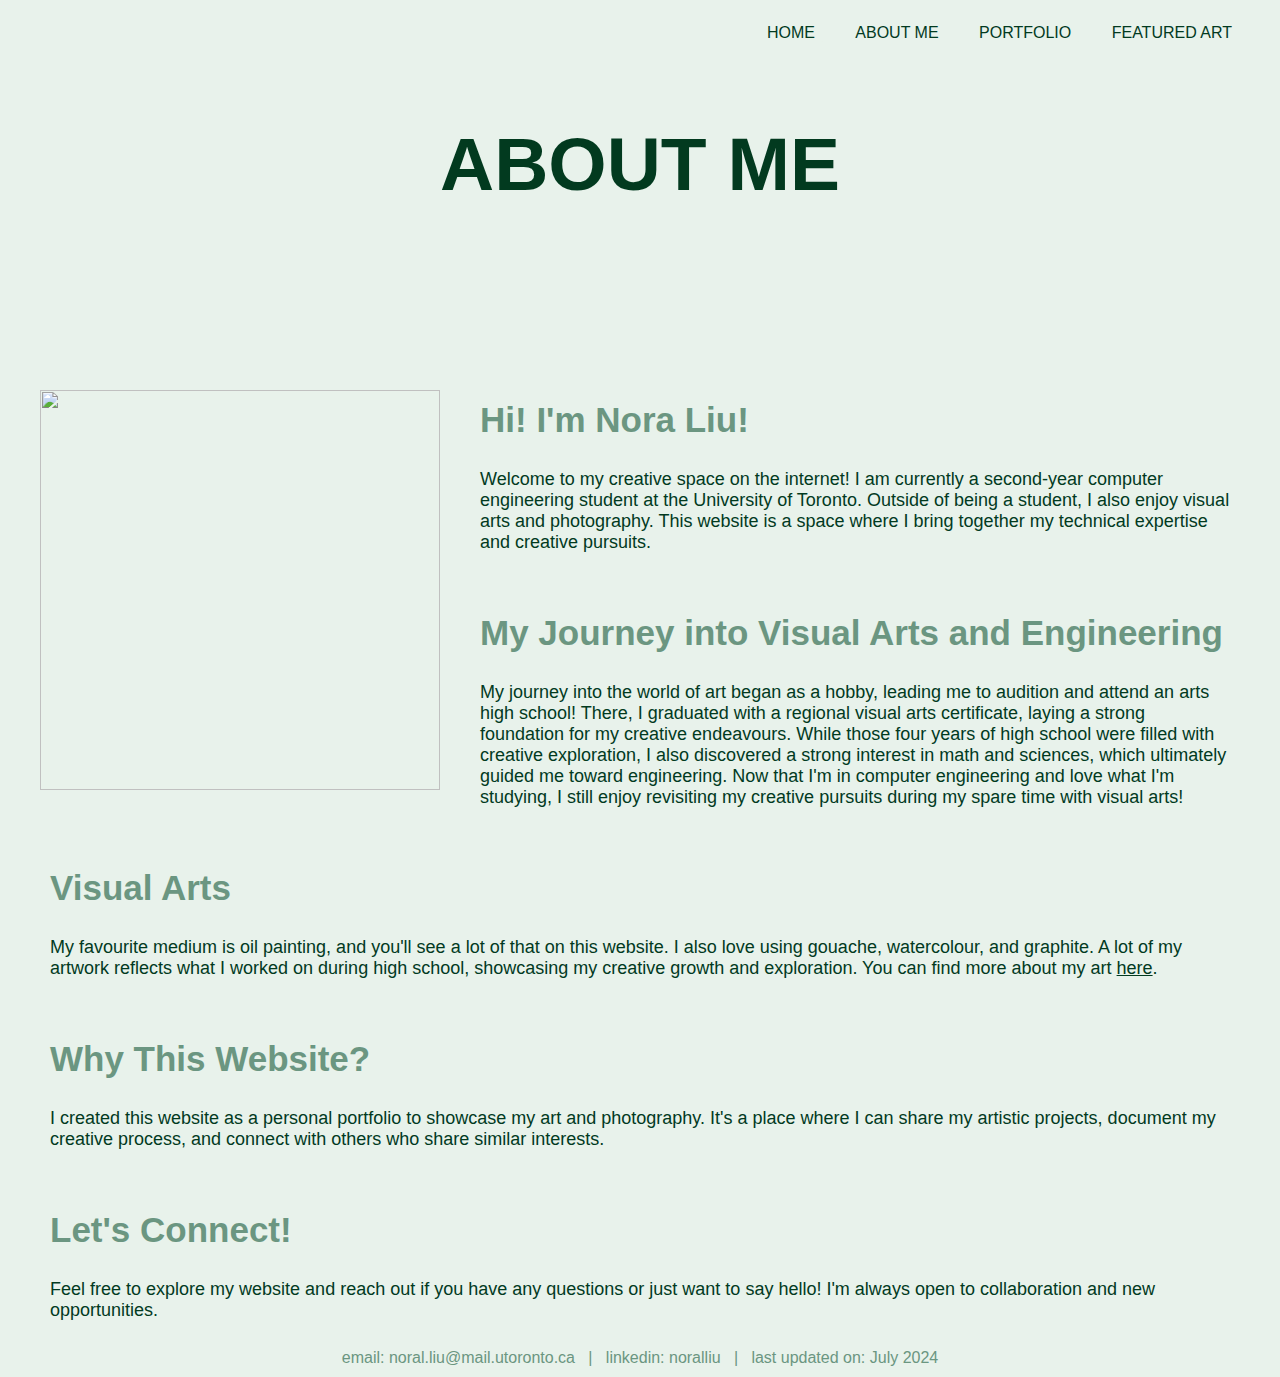
==== aboutme.html @ 537b37ee "Add files via upload" ====
<html>

<head>
    <title>Nora Liu</title>
    <link rel="stylesheet" href="styles.css">
    <link rel="stylesheet" href="aboutme.css">

</head>

<body>
    <header>
        <nav>
            <ul>
                <li><a href="index.html">HOME</a></li>
                <li><a href="aboutme.html">ABOUT ME</a></li>
                <li><a href="visualarts.html">PORTFOLIO</a></li>
                <li class="header"><a href="featuredart.html">FEATURED ART</a></li>
            </ul>
        </nav>

        <h1><strong>ABOUT ME</strong></h1>
    </header>


    <section>
        <div class="image-text">
            <div class="image">
                <figure>
                    <img src="images/face.jpg" />
                </figure>
            </div>
            <div class="text">
                <div class = 'hi'>
                    <h2> Hi! I'm Nora Liu! </h2>
                    <p>
                        Welcome to my creative space on the internet! I am currently a second-year computer
                        engineering student at the University of Toronto. Outside of being a student,
                        I also enjoy visual arts and photography. This website is a space where I bring
                        together my technical expertise and creative pursuits.
                    </p>
                </div>
                <div>
                    <h2> My Journey into Visual Arts and Engineering </h2>
                    <p>
                        My journey into the world of art began as a hobby, leading me to audition and
                        attend an arts high school! There, I graduated with a regional visual arts
                        certificate, laying a strong foundation for my creative endeavours. While those
                        four years of high school were filled with creative exploration, I also
                        discovered a strong interest in math and sciences, which ultimately guided me
                        toward engineering. Now that I'm in computer engineering and love what I'm
                        studying, I still enjoy revisiting my creative pursuits during my spare time
                        with visual arts!
                    </p>
                </div>
                <div>
                    <h2> Visual Arts </h2>
                    <p>
                        My favourite medium is oil painting, and you'll see a lot of that on this website. I also
                        love using gouache, watercolour, and graphite. A lot of my artwork reflects what
                        I worked on during high school, showcasing my creative growth and exploration.
                        You can find more about my art <a href=visualarts.html class="here">here</a>.
                    </p>
                </div>
                <div>
                    <h2> Why This Website? </h2>
                    <p>
                        I created this website as a personal portfolio to showcase my art and photography.
                        It's a place where I can share my artistic projects, document my creative process, and connect
                        with others who share similar interests.
                    </p>
                </div>
                <div>
                    <h2> Let's Connect!</h2>
                    <p>
                        Feel free to explore my website and reach out if you have any questions or just
                        want to say hello! I'm always open to collaboration and new opportunities.
                    </p>
                </div>

            </div>
        </div>
    </section>

    <footer>

        <a href="mailto:noral.liu@mail.utoronto.ca" class="footer">email: noral.liu@mail.utoronto.ca</a>
        &nbsp; |
        &nbsp;
        <a href="https://www.linkedin.com/in/noralliu/" class="footer">linkedin: noralliu </a>
        &nbsp; |
        &nbsp;
        last updated on: July 2024

    </footer>
</body>

</html>
---- styles.css ----
body {
    background-color: rgb(232, 242, 235);
    font-family: Helvetica, Arial, sans-serif;
    margin: 0;
    padding: 0;
}

/* HEADER */

header {
    background-color: rgb(232, 242, 235);
    background-image: url(images/header.png);
    padding: 20px;
    height: 300px;
    color: rgb(2, 58, 31);
    text-align: right;
    background-repeat: no-repeat;
}

ul {
    margin: 0;
    padding: 0;
    list-style-type: none;
}

li {
    display: inline-block;
    padding: 4px 8px;
    margin-right: 20px;
    background-color: rgb(232, 242, 235);
    border-radius: 8px;

}

li:hover {
    background-color: rgb(193, 219, 191);
    font-weight: bold;

}

a {
    color: rgb(2, 58, 31);
    text-decoration: none;
}

@media screen and (max-width: 800px) {

    header {
        text-align: center;
    }

    li {
        margin: 2px;
    }

}


/* FOOTER */

footer {
    background-color: rgb(232, 242, 235);
    background-image: url(images/header.png);
    padding: 10px 20px;
    text-align: center;
    color: rgb(107, 150, 129);
}

a.footer {
    color: rgb(107, 150, 129);
}

h1 {
    color: rgb(2, 58, 31);
    text-align: center;
    padding: 25px;
    font-size: 75;
}

h2 {
    color: rgb(107, 150, 129);
    font-size: 35;
}

p {
    color: rgb(2, 58, 31);
    font-size: 18;
}
---- aboutme.css ----
img {
    float: left;
    width: 400px;
    height: auto;
    padding: 0px 40px 0px 0px;
}

.text div {
    margin: 50px 50px 0px 50px;
}

.here {
    text-decoration: underline;
}

h2 {
    padding-top: 10px;
}

/* when text is below image */
@media screen and (max-width: 600px) {
    img {
        float: left;
        width: 400px;
        height: auto;
        padding: 0px 40px 40px 0px;
    }
    
}
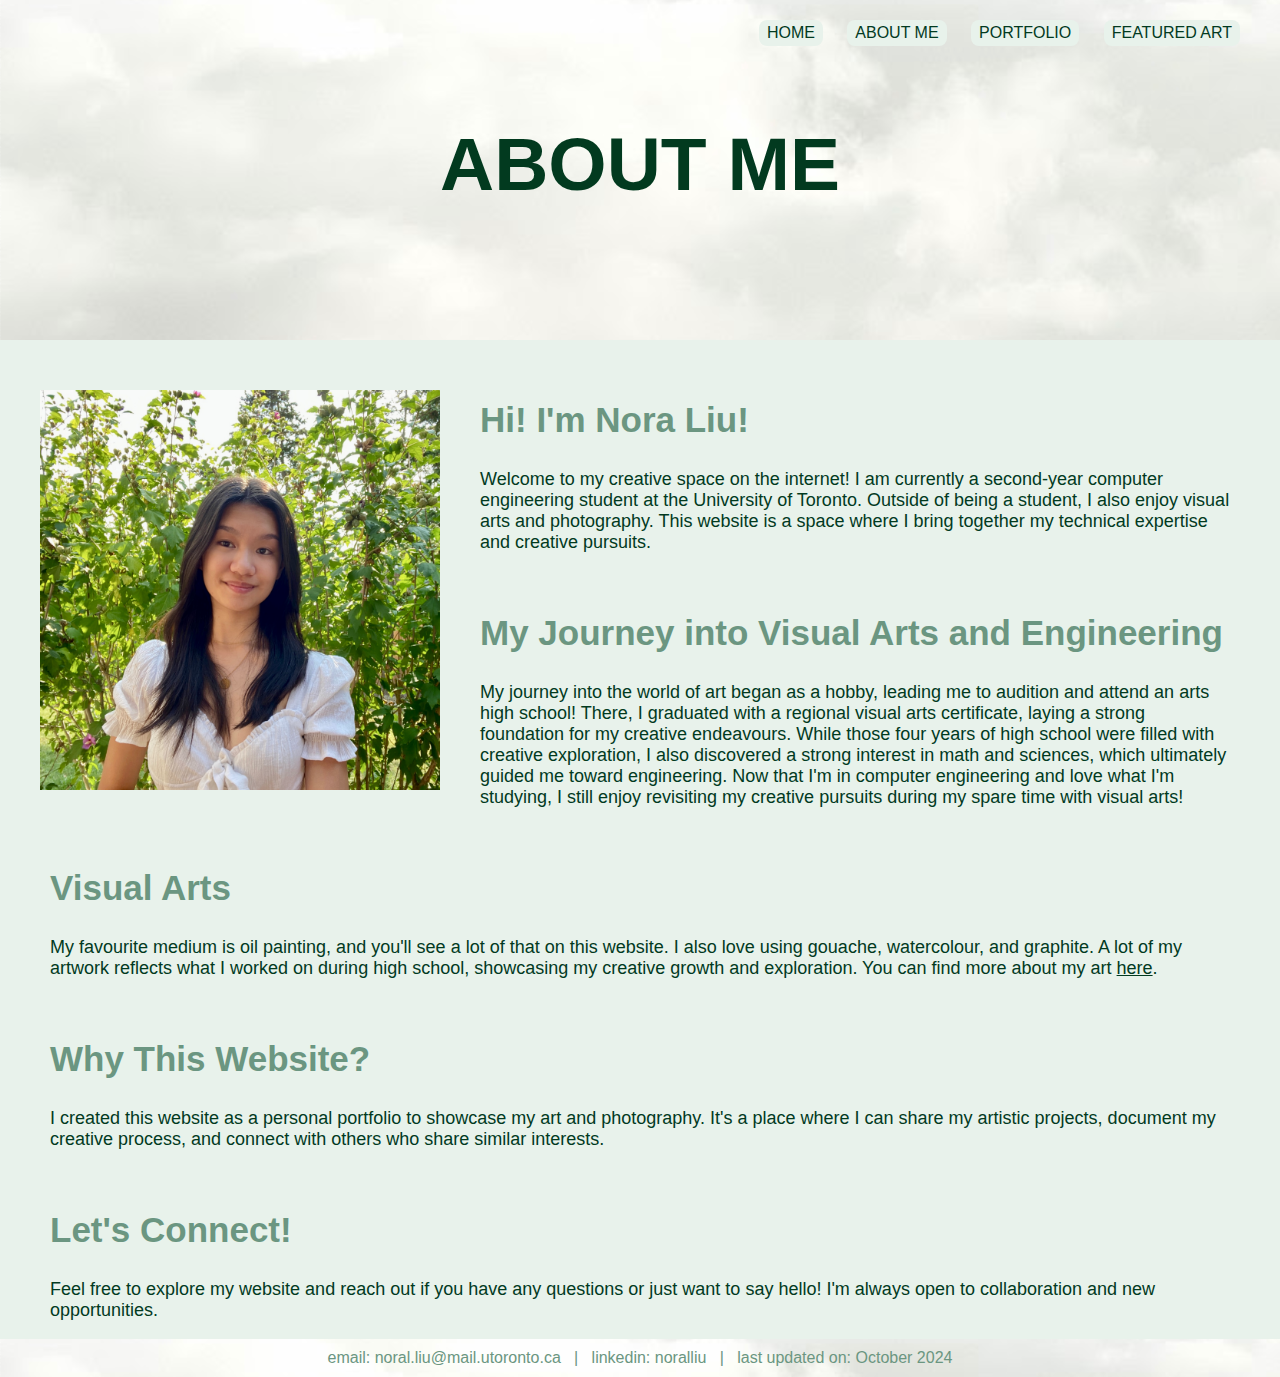
==== commit b85c976c: "Update aboutme.html" ====
--- a/aboutme.html
+++ b/aboutme.html
@@ -89,9 +89,9 @@
         <a href="https://www.linkedin.com/in/noralliu/" class="footer">linkedin: noralliu </a>
         &nbsp; |
         &nbsp;
-        last updated on: July 2024
+        last updated on: October 2024
 
     </footer>
 </body>
 
-</html>+</html>
--- a/styles.css
+++ b/styles.css
@@ -43,7 +43,7 @@
     text-decoration: none;
 }
 
-@media screen and (max-width: 800px) {
+@media screen and (max-width: 980px) {
 
     header {
         text-align: center;
--- a/aboutme.css
+++ b/aboutme.css
@@ -18,7 +18,7 @@
 }
 
 /* when text is below image */
-@media screen and (max-width: 600px) {
+@media screen and (max-width: 980px) {
     img {
         float: left;
         width: 400px;
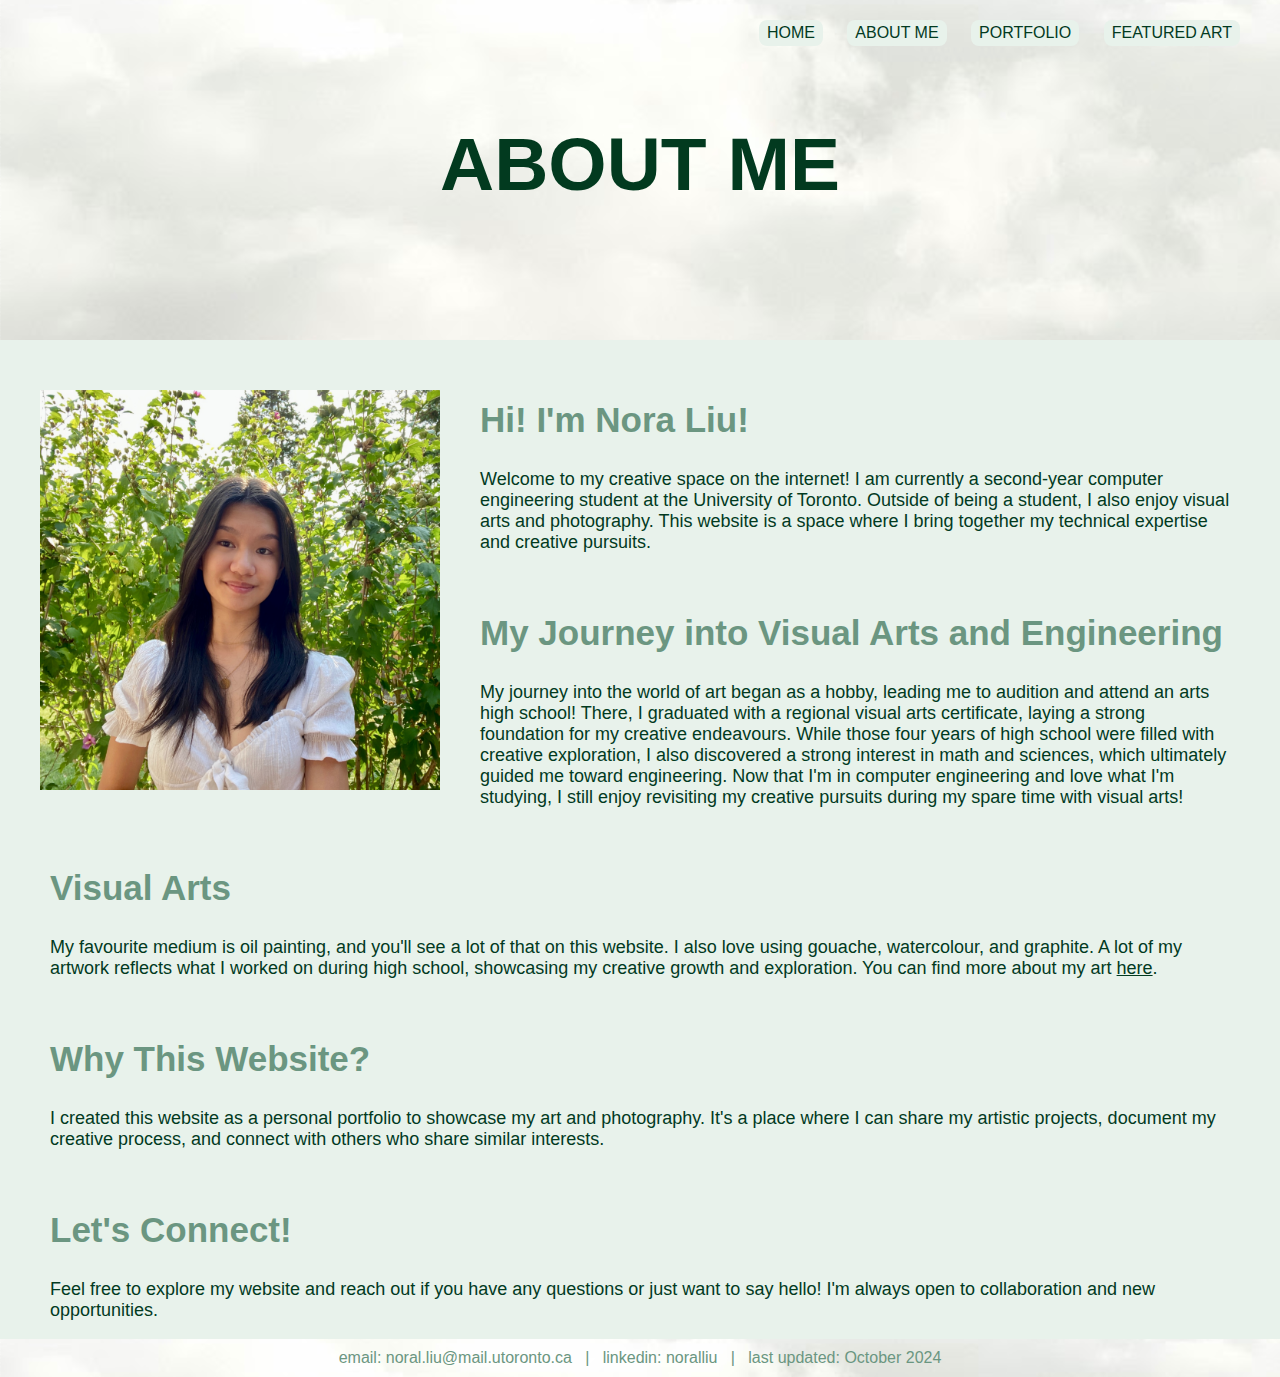
==== commit b0c62c2c: "Update aboutme.html" ====
--- a/aboutme.html
+++ b/aboutme.html
@@ -89,7 +89,7 @@
         <a href="https://www.linkedin.com/in/noralliu/" class="footer">linkedin: noralliu </a>
         &nbsp; |
         &nbsp;
-        last updated on: October 2024
+        last updated: October 2024
 
     </footer>
 </body>
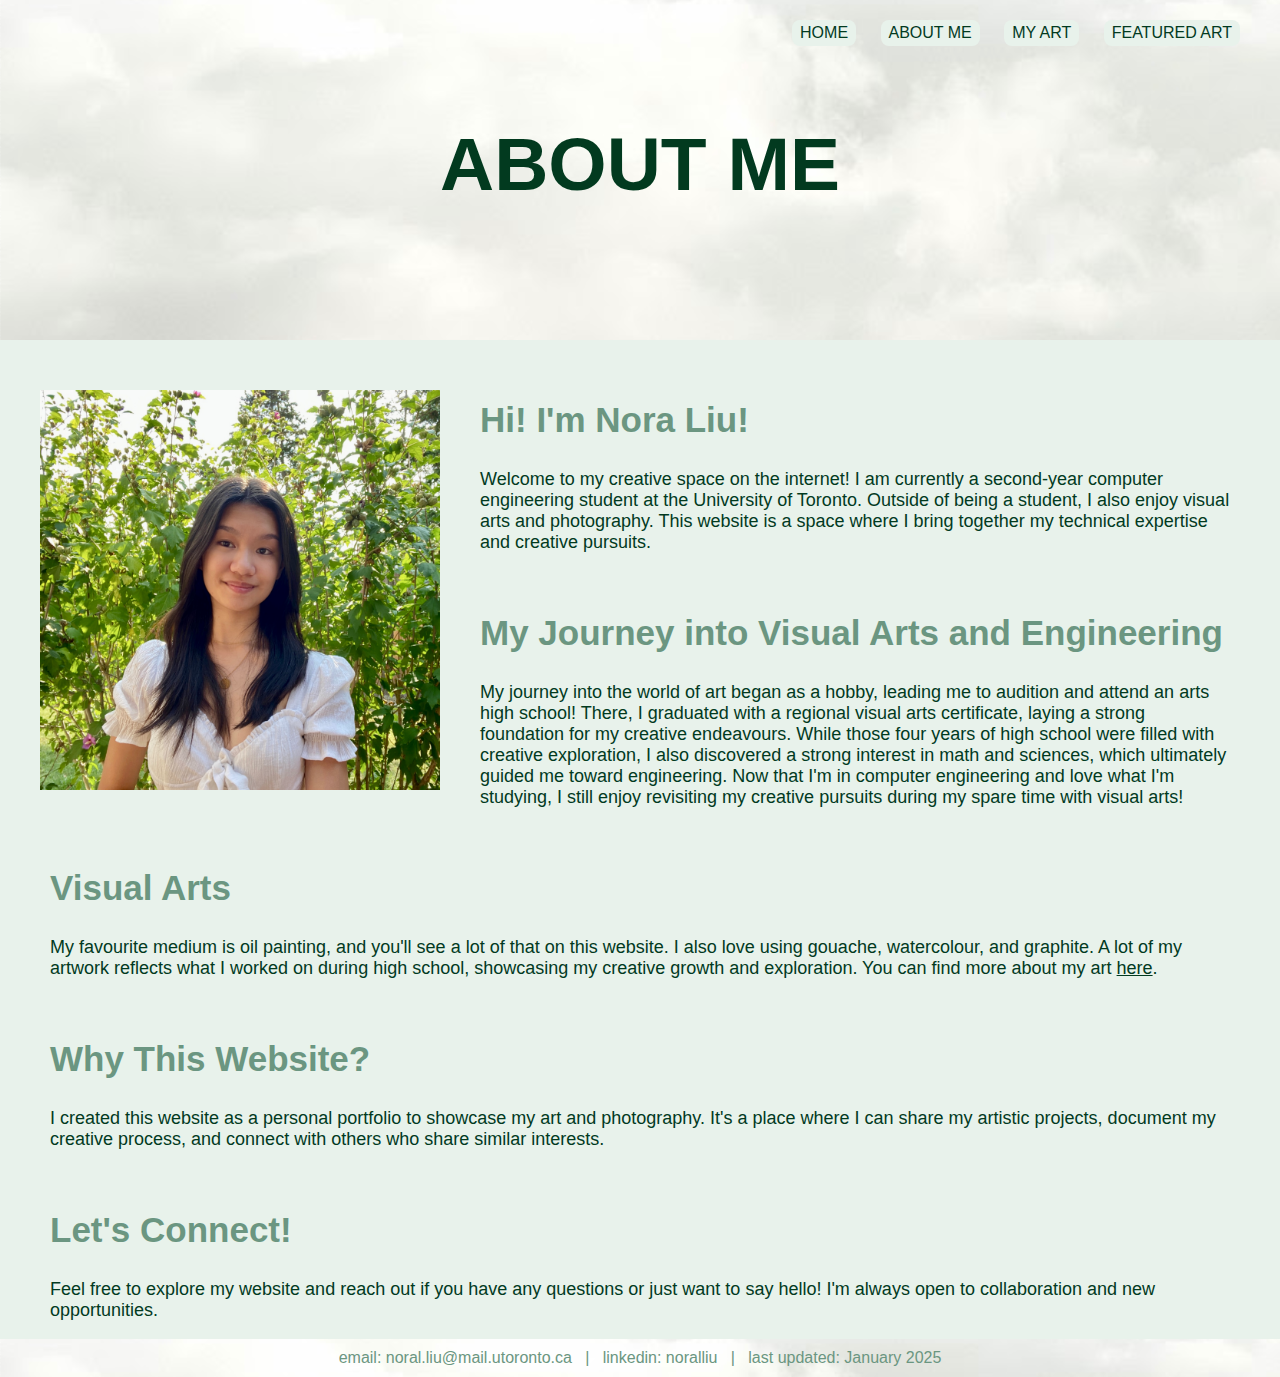
==== commit 81b34d68: "Update aboutme.html" ====
--- a/aboutme.html
+++ b/aboutme.html
@@ -13,7 +13,7 @@
             <ul>
                 <li><a href="index.html">HOME</a></li>
                 <li><a href="aboutme.html">ABOUT ME</a></li>
-                <li><a href="visualarts.html">PORTFOLIO</a></li>
+                <li><a href="visualarts.html">MY ART</a></li>
                 <li class="header"><a href="featuredart.html">FEATURED ART</a></li>
             </ul>
         </nav>
@@ -89,7 +89,7 @@
         <a href="https://www.linkedin.com/in/noralliu/" class="footer">linkedin: noralliu </a>
         &nbsp; |
         &nbsp;
-        last updated: October 2024
+        last updated: January 2025
 
     </footer>
 </body>
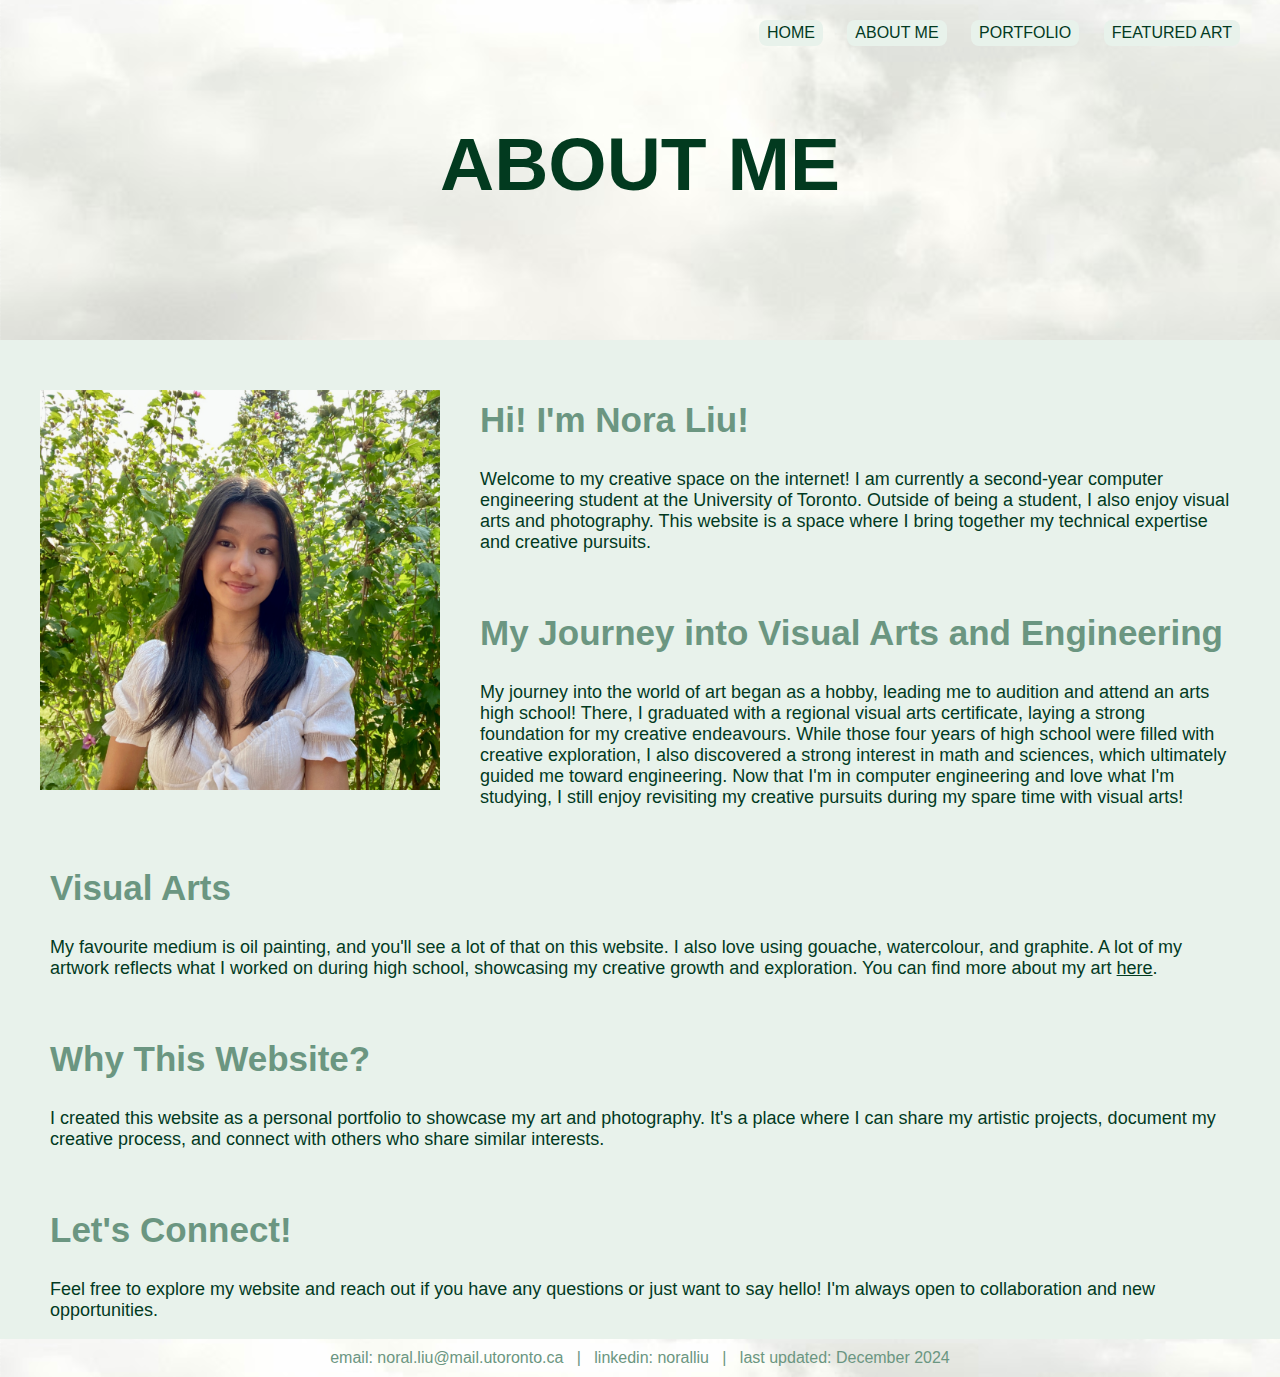
==== commit b8d991db: "Update aboutme.html" ====
--- a/aboutme.html
+++ b/aboutme.html
@@ -13,7 +13,7 @@
             <ul>
                 <li><a href="index.html">HOME</a></li>
                 <li><a href="aboutme.html">ABOUT ME</a></li>
-                <li><a href="visualarts.html">MY ART</a></li>
+                <li><a href="visualarts.html">PORTFOLIO</a></li>
                 <li class="header"><a href="featuredart.html">FEATURED ART</a></li>
             </ul>
         </nav>
@@ -89,7 +89,7 @@
         <a href="https://www.linkedin.com/in/noralliu/" class="footer">linkedin: noralliu </a>
         &nbsp; |
         &nbsp;
-        last updated: January 2025
+        last updated: December 2024
 
     </footer>
 </body>
